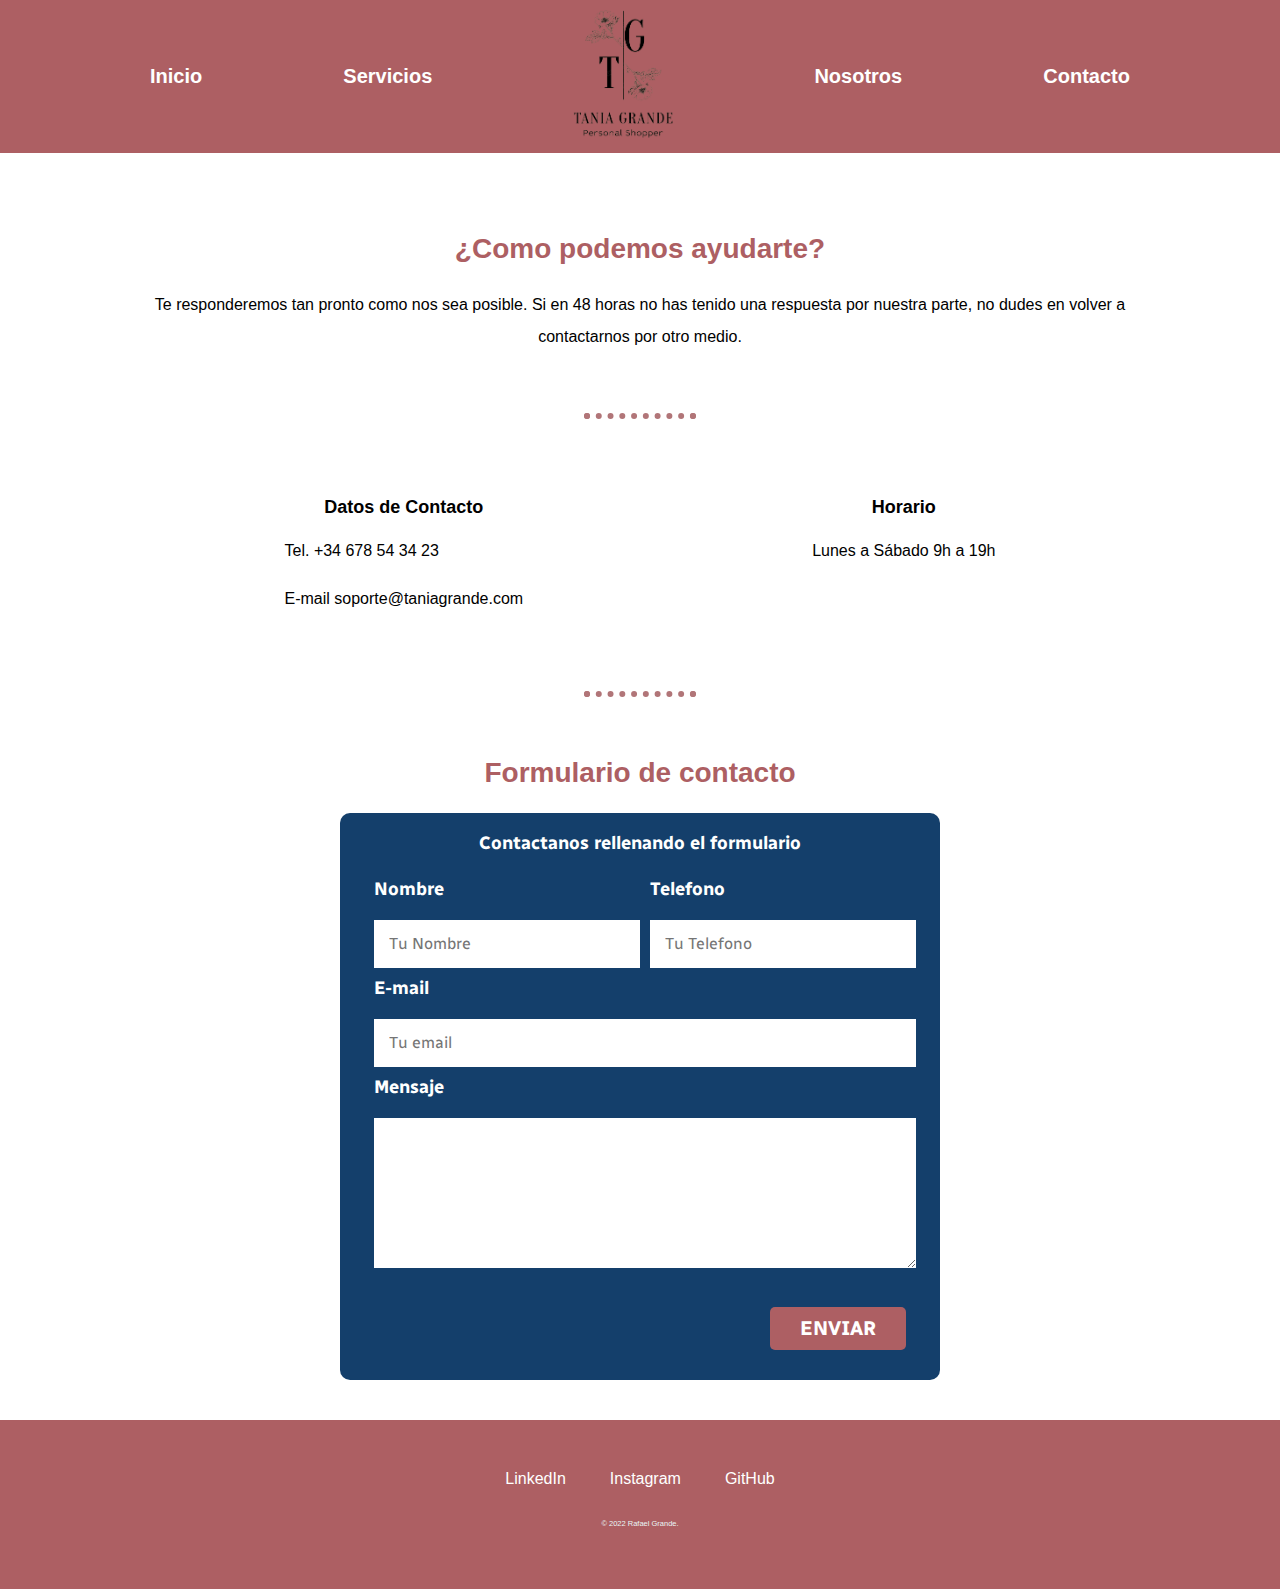
==== contacto.html @ 9f55ab09 "Add files via upload" ====
<!DOCTYPE html>
<html lang="es">

<head>
    <meta charset="UTF-8">
    <meta http-equiv="X-UA-Compatible" content="IE=edge">
    <meta name="viewport" content="width=device-width, initial-scale=1.0">
    <meta http-equiv="X-UA-Compatible" content="ie=edge">
    <link rel="stylesheet" href="css/normalize.css">
    <link rel="preconnect" href="https://fonts.googleapis.com">
    <link rel="preconnect" href="https://fonts.gstatic.com" crossorigin>
    <link href="https://fonts.googleapis.com/css2?family=Radio+Canada:wght@400;500;600&display=swap" rel="stylesheet">
    <link rel="stylesheet" href="css/styles.css">
    <title>Tania Grande, Pesonal Shopper</title>
    <link rel="shortcut icon" href="favicon_io/android-chrome-512x512.png">

</head>

<body>

    <header>
        <div class="nav" style="background-color: #ad5f63;">
            <nav class="navegacion-principal contenedor">
                <a href="index.html">Inicio</a>
                <a href="https://taniagrande.myshopify.com/collections/all">Servicios</a>
                <a href="#"><img class="logo-img" src="images/logo_recortado.png" alt="logo"></a>
                <a href="nosotros.html">Nosotros</a>
                <a href="contacto.html">Contacto</a>
            </nav>
        </div>
    </header>


    <section class="contenedor margin-top">
        <h2>¿Como podemos ayudarte?</h2>
        <p class="center">Te responderemos tan pronto como nos sea posible. Si en 48 horas no has tenido una respuesta por nuestra
            parte, no dudes en volver a contactarnos por otro medio.</p>
            <hr>
        <div class="datos-contacto ">
            <div>
                <h3>Datos de Contacto</h3>
                <p>Tel. +34 678 54 34 23</p>
                <p> E-mail soporte@taniagrande.com</p>
            </div>

            <div>
                <h3>Horario</h3>
                <p>Lunes a Sábado 9h a 19h </p>
            </div>

        </div>

        <hr>

        <h2>Formulario de contacto</h2>
        <form class="formulario" action="insert.php" method="post">
            <fieldset>
                <legend>Contactanos rellenando el formulario</legend>

                <div class="contenedor-campos">
                    <div class="campo">
                        <legend>Nombre</legend>
                        <input class="input-text" name="nombre" placeholder="Tu Nombre">
                    </div>

                    <div class="campo">
                        <legend>Telefono</legend>
                        <input class="input-text" name="telefono" placeholder="Tu Telefono">
                    </div>

                    <div class="campo">
                        <legend>E-mail</legend>
                        <input class="input-text" name="email" placeholder="Tu email">
                    </div>

                    <div class="campo">
                        <legend>Mensaje</legend>
                        <textarea class="input-text" name="mensage"></textarea>
                    </div>

                </div>
                <!--contenedor de el formulario-->
                <div class="alienar-derecha flex">
                    <input class="boton w-100" type="submit" name="submit" value="Enviar">
                </div>

            </fieldset>

        </form>
    </section>


    <footer>
        <div class="bottom-container">
            <a class="footer-link" href="https://www.linkedin.com/in/rafaelgrande/">LinkedIn</a>
            <a class="footer-link" href="https://www.instagram.com/tronconudo/">Instagram</a>
            <a class="footer-link" href="https://github.com/tronconudo">GitHub</a>
            <p class="copyright">© 2022 Rafael Grande.</p>
        </div>
    </footer>

</body>

</html>
---- css/styles.css ----
:root {
  --primario: #b17578;
  --secundario: #ad5f63; 
  --terciario: #d9cbd1;
  --oscuro: #143F6B;
  --blanco: #ffffff;
  --fondo1: #FDF6F0;
  --fondo2: #FBF8F2;

}


/* globales */

html {
  font-size: 62.5%;
  box-sizing: border-box; /* Hack para box model */
  scroll-snap-type: y mandatory;
  font-family: 'Roboto Flex', sans-serif;
}

*, *:before, a:after {
  box-sizing: inherit;
}

hr {
  width: 10%;
  border: dotted var(--primario) 6px;
  border-bottom: none;
  background-color: var(--blanco);
  margin: 60px auto 60px auto;

}

p {
  line-height: 2;
  font-family: 'Roboto Flex', sans-serif;
}

body{
  font-size: 16px; /*1 rem = 10px  */
  font-family: 'Radio Canada', sans-serif;
 /* background-image: linear-gradient(to bottom, var(--secundario) 0%, var(--primario) 100% );*/
}

a{
  color: var(--blanco);
  text-decoration: none;
  font-family: 'PT Sans', sans-serif;

}

a:hover {
  cursor: pointer;
  color: var(--oscuro);
}

/* contenerdores */

.contenedor {
  max-width: 100rem;
  margin: 0 auto;
  
}

.contenedor-section {
  max-width: 100rem;
  margin: 8rem auto;
  
}

/* botones */

.boton {
  background-color: var(--secundario);
  color: var(--blanco);
  padding: 1rem 3rem;
  margin-top: 3rem;
  font-size: 2rem;
  text-decoration: none;
  text-transform: uppercase;
  font-weight: bold;
  border-radius: .5rem;
  width: 90%;
  text-align: center;
  border: none;
}
@media (min-width: 768px) {
  .boton {
      width: auto;
  }
}
.boton:hover {
    cursor: pointer;
    color: var(--oscuro);
}

/* Tipografia */

h1 {
  font-size: 3.8rem;
  font-family: 'Dosis', sans-serif;
}
h2 {
  font-size: 2.8rem; 
  font-family: 'Dosis', sans-serif;
  color: var(--secundario);
  font-weight: bold;
}
h3 {
  font-size: 1.8rem;
  font-family: 'Roboto Flex', sans-serif;
}
h1,h2,h3 {
  text-align: center;
}


/* Navegacion principal */

.logo-img {
  max-width: 10rem;
}


.nav-bg {
  background-color: var(--azul);
}

.navegacion-principal {
  display: flex;
  flex-direction: column;
  color: var(--blanco);
}

@media (min-width: 768px) {
  .navegacion-principal {
      flex-direction: row;
      justify-content: space-between;
      align-items: center;
  }
}

.navegacion-principal a {
  display: block;
  text-align: center;
  color: var(--amarillo);
  text-decoration: none;
  font-size: 2rem;
  font-weight: bold;
  padding: 1rem;

}

.navegacion-principal a:hover {
  color: var(--oscuro);
  cursor: pointer;
}

/* Main */

.hero {  
  height: 63rem;
  position: relative;
  margin-bottom: 2rem;

}

.portada {
 background-color: #b17578;
 
}

@media (min-width: 768px) {    
.portada {
  background-image: url(../images/stylish-teen-girl-in-culottes-and-white-sweater-sits-in-supermarket-trolley-model-in-glasses-sends-kiss-and-makes-selfie-on-pink.jpg);
  background-repeat: no-repeat;
  background-size: cover ;
}
}

@media (min-width: 768px) { 
.imagen-portada iframe {
  max-width: 40rem;
  max-height: 40rem;
  margin-top: 3.2rem;
  margin-left: auto;
  position:absolute;
  float:left;
  right: 30rem;
}
}

.contenido-hero {
  position: absolute;
  width: 100%;
  height: 100%;
  display: flex;
  flex-direction: column;
  align-items: center;
  justify-content: center;
  
}

.contenido-hero h2,
.contenido-hero p {
    color: var(--blanco);
}

/* Servicios */
/*
.sombra {
  
  -webkit-box-shadow: 4px 4px 5px -3px rgba(0,0,0,0.35);
  -moz-box-shadow: 4px 4px 5px -3px rgba(0,0,0,0.35);
  box-shadow: 4px 4px 5px -3px rgba(0,0,0,0.35);
  background-color: var(--blanco);
} */



@media (max-width: 768px) {
  .navegacion-principal, .servicios, .personal, .formulario {
    scroll-snap-align: center;
    scroll-snap-stop: always;
  }
}

@media (min-width: 768px) {
  .servicios {
      display: grid;
      grid-template-columns: repeat(3, 1fr);
      column-gap: 6rem;
  }
}


.servicio {
  display: flex;
  flex-direction: column;
  align-items: center;

}

.servicio p {
  text-align: center;
  line-height: 2;
}

.servicio h3 {
    color: var(--secundario);
    font-weight: normal;
}

.servicio .icono {
  height: 15rem;
  width: 15rem;
  background-color: var(--oscuro);
  border-radius: 50%;
  display: flex;
  justify-content: space-evenly;
  align-items: center;
}

/* contacto */

.formulario {
  background-color: var(--oscuro);
  margin: 0 auto;
  border-radius: 1rem;
  padding: 2rem;
  width: min(60rem, 100%); /* coge el valor mas pequeño de lso dos*/
  
  
}

.formulario fieldset {
  border: none;
  
}

.formulario legend {
  text-align: center;
  font-size: 1.8rem;
  font-weight: bold;
  margin-bottom: 2rem;
  color: var(--blanco);
}



@media (min-width: 768px) {
  .contenedor-campos {
    display: grid;
    column-gap: 1rem;
    grid-template-columns: 50% 50%;
    grid-template-rows: auto auto 20rem;
    
  }

  .campo:nth-child(3) {
    grid-column: 1 / 3;
  }

  .campo:nth-child(4) {
    grid-column: 1 / 3;
    
  }
    
}

.campo {
  margin-bottom: 1rem;
}

.campo label {
  font-weight: bold;
  color: white;
  margin-bottom: .5rem;
  display: block;

}

.campo textarea{
  height: 15rem;
}

.input-text {
  width: 100%;
  border: none;
  padding: 1.5rem;
}

.enviar {
  width: 100%;
  
}

/* utilidades */

.l-margin {

  margin: 50rem auto;
}

.center {
 
  text-align: center;
  align-items: center;
  
}

.margin-top {
  margin-top: 8rem;
}

.w-100 {
  width: 100%;

}
@media (min-width: 768px) {
  .w-100 {
    width: auto;
  }
    
}

.flex {
  display: flex;
}

.alienar-centro {
  justify-content: center;
}

.columna {
  flex-direction: column;
  align-items: center;
  align-content: center;
  text-align: center;

}

.alienar-derecha {
  justify-content: end;
}

/* instagram */


@media (min-width: 768px) {
  .fotos-insta {
    display: grid;
    grid-template-columns: repeat(2, 1fr);
    column-gap: 4rem;
    margin-top: 8rem;
    justify-items: center;
    
  }
}

/* footer */

.bottom-container {


  background-color: var(--secundario);
  color: #11999E;
  text-decoration: none;
  padding: 50px 0 30px ;
  
  text-align: center;
  margin-top: 4rem;

}

.footer-link{
  margin: 10px 20px;

}

.copyright{
  color: #EAF6F6;
  font-size: 0.75rem;
  padding: 20px 0;
}

/* nosotros */

.tania {
  display: grid;
  grid-template-columns: 40% 60%;
}

.rafa {
  display: grid;
  grid-template-columns: 60% 40%;
}

.foto-nosotros {
  width: 20rem;
  border-radius: 50%;
  ;
}

.datos-contacto {
  display: flex;
  justify-content: space-around;
}
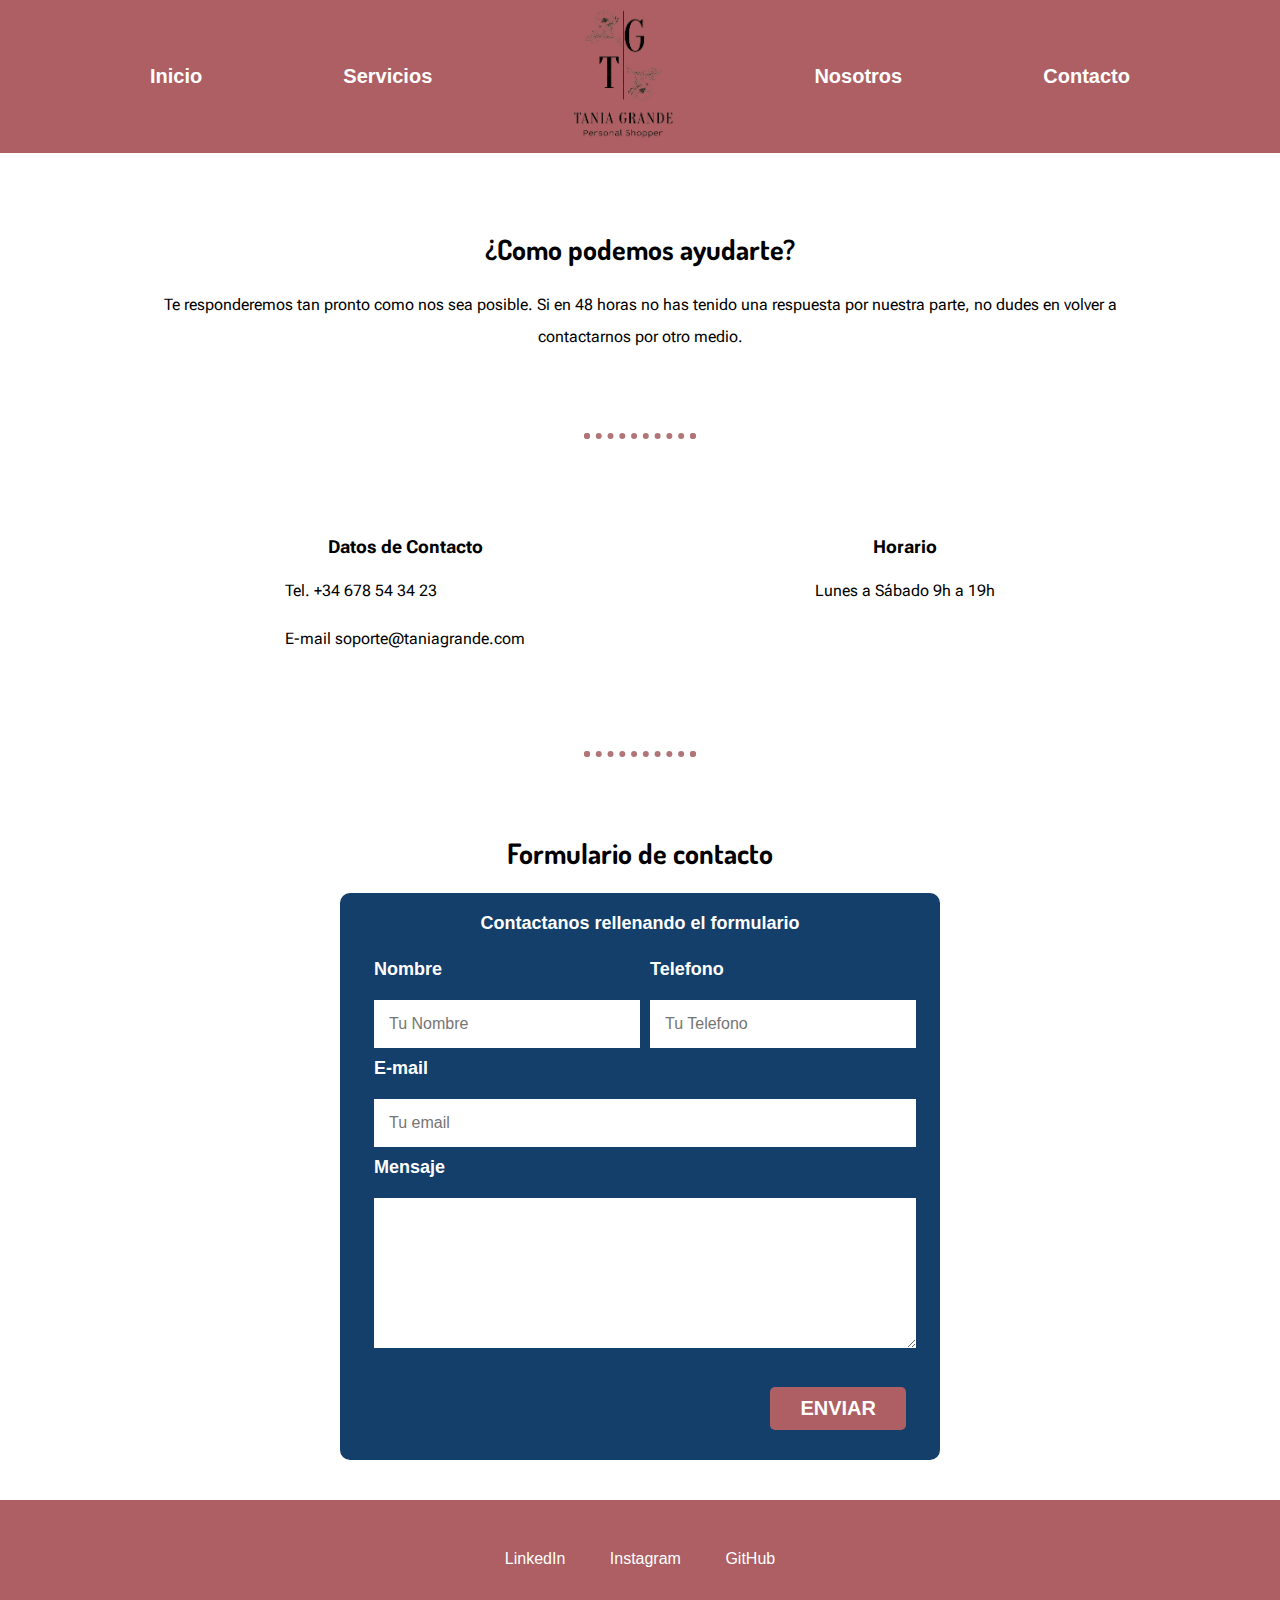
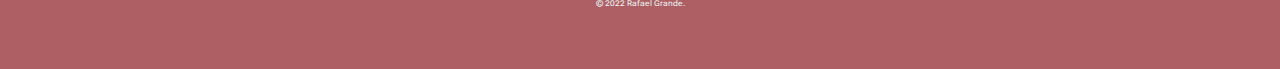
==== commit 8979be12: "Add files via upload" ====
--- a/contacto.html
+++ b/contacto.html
@@ -2,14 +2,14 @@
 <html lang="es">
 
 <head>
-    <meta charset="UTF-8">
-    <meta http-equiv="X-UA-Compatible" content="IE=edge">
+    <meta charset="utf-8">
     <meta name="viewport" content="width=device-width, initial-scale=1.0">
     <meta http-equiv="X-UA-Compatible" content="ie=edge">
     <link rel="stylesheet" href="css/normalize.css">
     <link rel="preconnect" href="https://fonts.googleapis.com">
     <link rel="preconnect" href="https://fonts.gstatic.com" crossorigin>
-    <link href="https://fonts.googleapis.com/css2?family=Radio+Canada:wght@400;500;600&display=swap" rel="stylesheet">
+    <link href="https://fonts.googleapis.com/css2?family=Roboto+Flex:wght@300;400;600&display=swap" rel="stylesheet">
+    <link href="https://fonts.googleapis.com/css2?family=Dosis:wght@500&display=swap" rel="stylesheet">
     <link rel="stylesheet" href="css/styles.css">
     <title>Tania Grande, Pesonal Shopper</title>
     <link rel="shortcut icon" href="favicon_io/android-chrome-512x512.png">
--- a/css/styles.css
+++ b/css/styles.css
@@ -28,7 +28,7 @@
   border: dotted var(--primario) 6px;
   border-bottom: none;
   background-color: var(--blanco);
-  margin: 60px auto 60px auto;
+  margin: 8rem auto 8rem auto;
 
 }
 
@@ -95,6 +95,33 @@
     color: var(--oscuro);
 }
 
+.boton2 {
+  color:var(--blanco);
+  background-color: var(--oscuro);
+  padding: 1rem 3rem;
+  margin-top: 3rem;
+  font-size: 2rem;
+  text-decoration: none;
+  text-transform: uppercase;
+  font-weight: bold;
+  border-radius: .5rem;
+  width: 90%;
+  text-align: center;
+  border: none;
+}
+@media (min-width: 768px) {
+  .boton2 {
+    width: 25%;
+    margin: auto auto;
+}
+}
+.boton2:hover {
+    cursor: pointer;
+    color: var(--secundario);
+}
+
+
+
 /* Tipografia */
 
 h1 {
@@ -104,7 +131,6 @@
 h2 {
   font-size: 2.8rem; 
   font-family: 'Dosis', sans-serif;
-  color: var(--secundario);
   font-weight: bold;
 }
 h3 {
@@ -160,9 +186,13 @@
 /* Main */
 
 .hero {  
+  display: flex;
   height: 63rem;
-  position: relative;
+  justify-items: center;
+  align-items: center;
   margin-bottom: 2rem;
+  align-content: center;
+  text-align: center;
 
 }
 
@@ -192,17 +222,14 @@
 }
 
 .contenido-hero {
-  position: absolute;
-  width: 100%;
-  height: 100%;
+  
+  width: 60%;
   display: flex;
   flex-direction: column;
-  align-items: center;
-  justify-content: center;
-  
-}
-
-.contenido-hero h2,
+  margin: auto auto;
+}
+
+.contenido-hero h1,
 .contenido-hero p {
     color: var(--blanco);
 }
@@ -353,6 +380,8 @@
 .margin-top {
   margin-top: 8rem;
 }
+
+
 
 .w-100 {
   width: 100%;
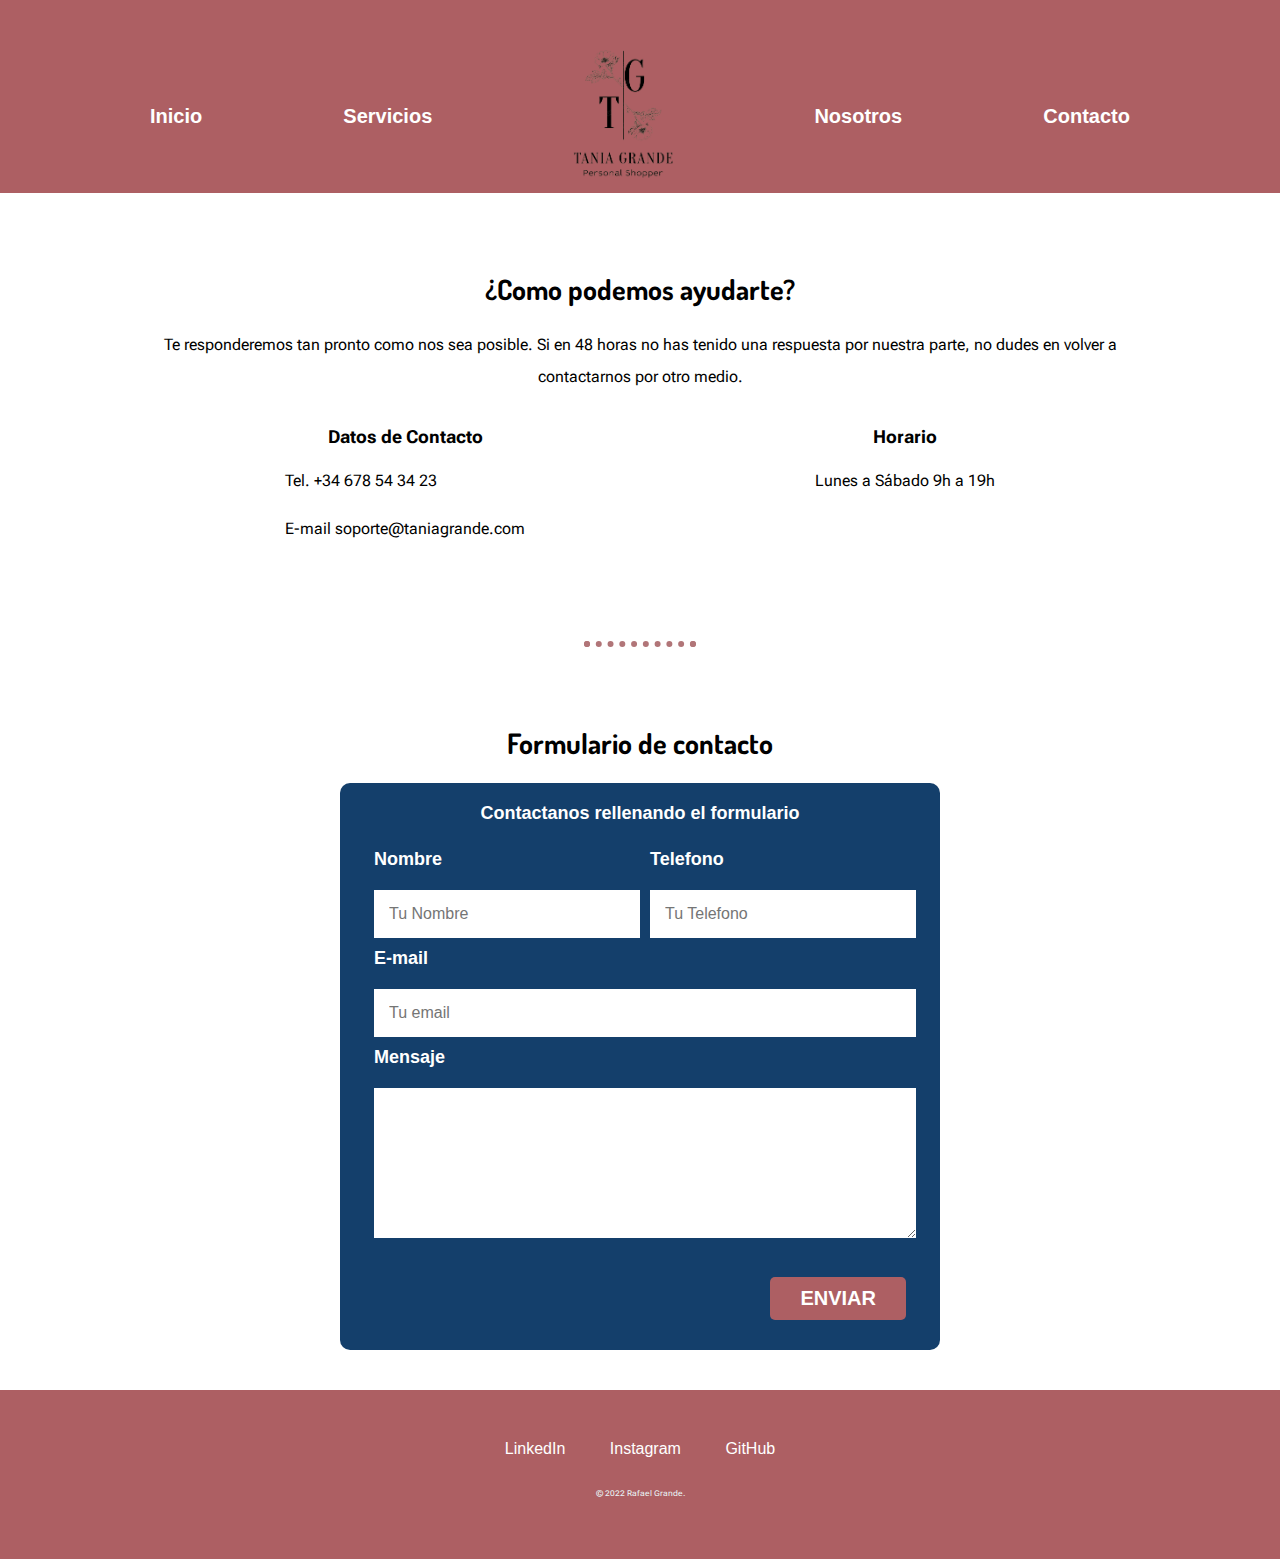
==== commit 3448d386: "5" ====
--- a/contacto.html
+++ b/contacto.html
@@ -35,7 +35,7 @@
         <h2>¿Como podemos ayudarte?</h2>
         <p class="center">Te responderemos tan pronto como nos sea posible. Si en 48 horas no has tenido una respuesta por nuestra
             parte, no dudes en volver a contactarnos por otro medio.</p>
-            <hr>
+            
         <div class="datos-contacto ">
             <div>
                 <h3>Datos de Contacto</h3>
--- a/css/styles.css
+++ b/css/styles.css
@@ -1,11 +1,11 @@
 :root {
   --primario: #b17578;
   --secundario: #ad5f63; 
-  --terciario: #d9cbd1;
+  --terciario: #6EFA92;
   --oscuro: #143F6B;
   --blanco: #ffffff;
   --fondo1: #FDF6F0;
-  --fondo2: #FBF8F2;
+  --fondo2: #3BAD58;
 
 }
 
@@ -52,7 +52,7 @@
 
 a:hover {
   cursor: pointer;
-  color: var(--oscuro);
+  color: var(--terciario);
 }
 
 /* contenerdores */
@@ -97,7 +97,7 @@
 
 .boton2 {
   color:var(--blanco);
-  background-color: var(--oscuro);
+  background-color: var(--fondo2);
   padding: 1rem 3rem;
   margin-top: 3rem;
   font-size: 2rem;
@@ -111,7 +111,7 @@
 }
 @media (min-width: 768px) {
   .boton2 {
-    width: 25%;
+    width: auto;
     margin: auto auto;
 }
 }
@@ -157,6 +157,7 @@
   display: flex;
   flex-direction: column;
   color: var(--blanco);
+  padding-top: 4rem;
 }
 
 @media (min-width: 768px) {
@@ -179,7 +180,7 @@
 }
 
 .navegacion-principal a:hover {
-  color: var(--oscuro);
+  color: var(--terciario);
   cursor: pointer;
 }
 
@@ -221,12 +222,23 @@
 }
 }
 
+@media (min-width: 780px) {
+  
 .contenido-hero {
   
   width: 60%;
   display: flex;
   flex-direction: column;
   margin: auto auto;
+}
+}
+
+.contenido-hero {
+  
+  width: 60%;
+  display: flex;
+  flex-direction: column;
+  margin: 0 auto;
 }
 
 .contenido-hero h1,
@@ -246,12 +258,7 @@
 
 
 
-@media (max-width: 768px) {
-  .navegacion-principal, .servicios, .personal, .formulario {
-    scroll-snap-align: center;
-    scroll-snap-stop: always;
-  }
-}
+
 
 @media (min-width: 768px) {
   .servicios {
@@ -456,24 +463,94 @@
 
 /* nosotros */
 
+@media (min-width: 780px) {
+  
+  .tania  {
+    display: grid;
+    grid-template-columns: 40% 60%;
+}
+}
+@media (min-width: 780px) {
+  .rafa {
+    display: grid;
+    grid-template-columns: 60% 40%;
+}
+}
+
 .tania {
-  display: grid;
-  grid-template-columns: 40% 60%;
-}
-
-.rafa {
-  display: grid;
-  grid-template-columns: 60% 40%;
-}
+  display: flex;
+  flex-direction: column;
+}
+
+.rafa{
+  display: flex;
+  flex-direction: column-reverse;
+}
+
+
+
 
 .foto-nosotros {
   width: 20rem;
+  border-radius: 30%;
+  ;
+}
+
+.datos-contacto {
+  display: flex;
+  justify-content: space-around;
+}
+
+/* newsletter */
+
+
+
+
+    
+
+.contenedor-personal {
+
+  background-image: url(../images/front-view-of-woman-with-shopping-bag-concept.jpg);
+  
+  background-repeat: no-repeat;
+  background-size: cover;
+  
+
+}
+
+.titulo-contenedor {
+  padding: 3rem 0;
+}
+
+.influencers {
+  display: flex;
+  flex-direction: column;
+  padding-bottom: 6rem;
+}
+
+@media (min-width: 768px) {
+  .influencers {
+    display: grid;
+    grid-template-columns: repeat(3, 1fr);
+    column-gap: 13rem;
+    max-width: 100rem;
+    margin: 0 auto;
+}
+}
+
+.influencers img {
+  width: 20rem;
   border-radius: 50%;
-  ;
-}
-
-.datos-contacto {
-  display: flex;
-  justify-content: space-around;
-}
-
+}
+.influencer h2 {
+  margin: 2rem auto;
+  padding: 2rem auto;
+}
+
+.influencer {
+  display: flex;
+  flex-direction: column;
+  justify-content: center;
+  align-items: center;
+}
+
